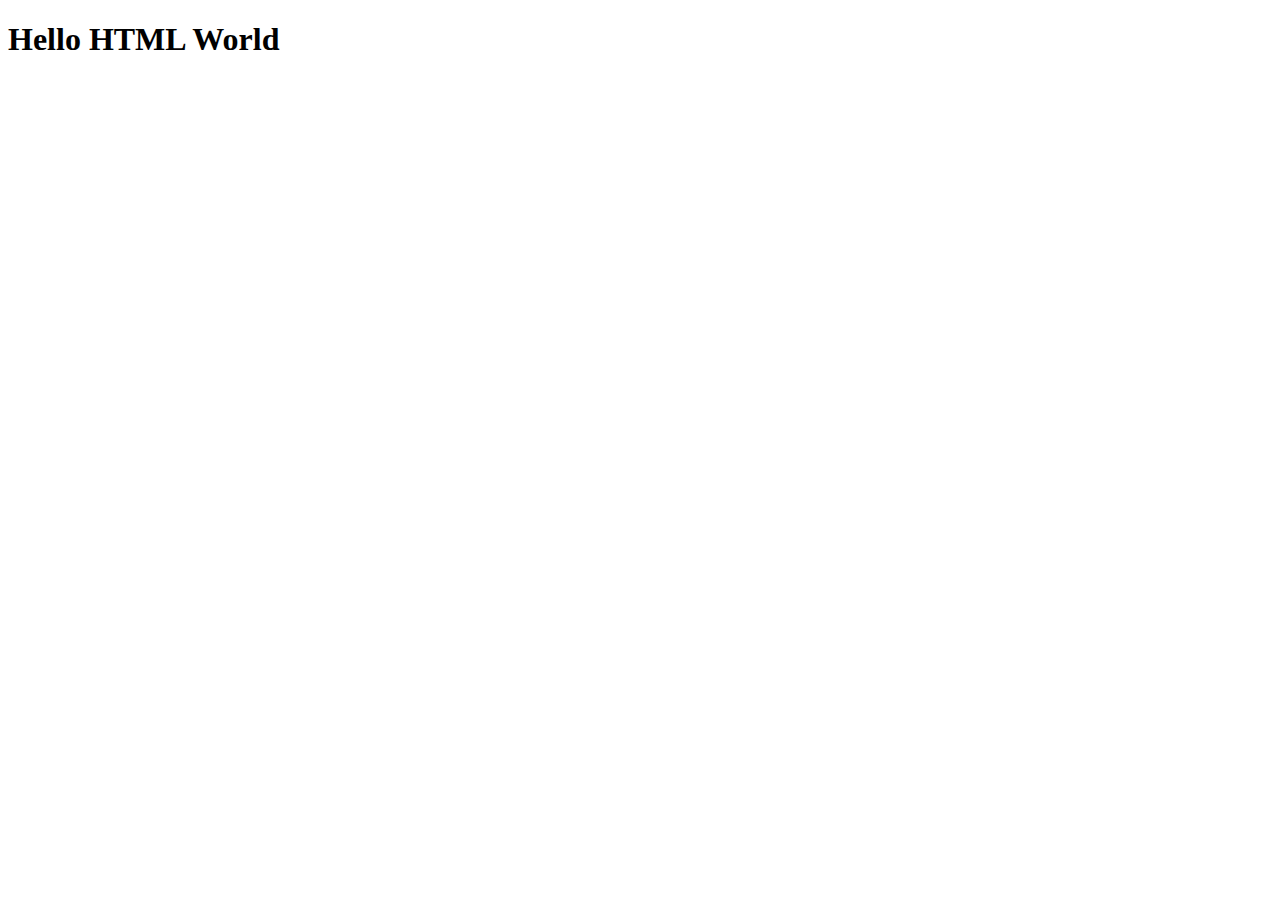
==== index.html @ bc9a4da4 "added index.html" ====
<!DOCTYPE html>
<html lang="en">
<head>
    <meta charset="UTF-8">
    <meta http-equiv="X-UA-Compatible" content="IE=edge">
    <meta name="viewport" content="width=device-width, initial-scale=1.0">
    <title>Document</title>
</head>
<body>
    <h1>Hello HTML World</h1>
</body>
</html>
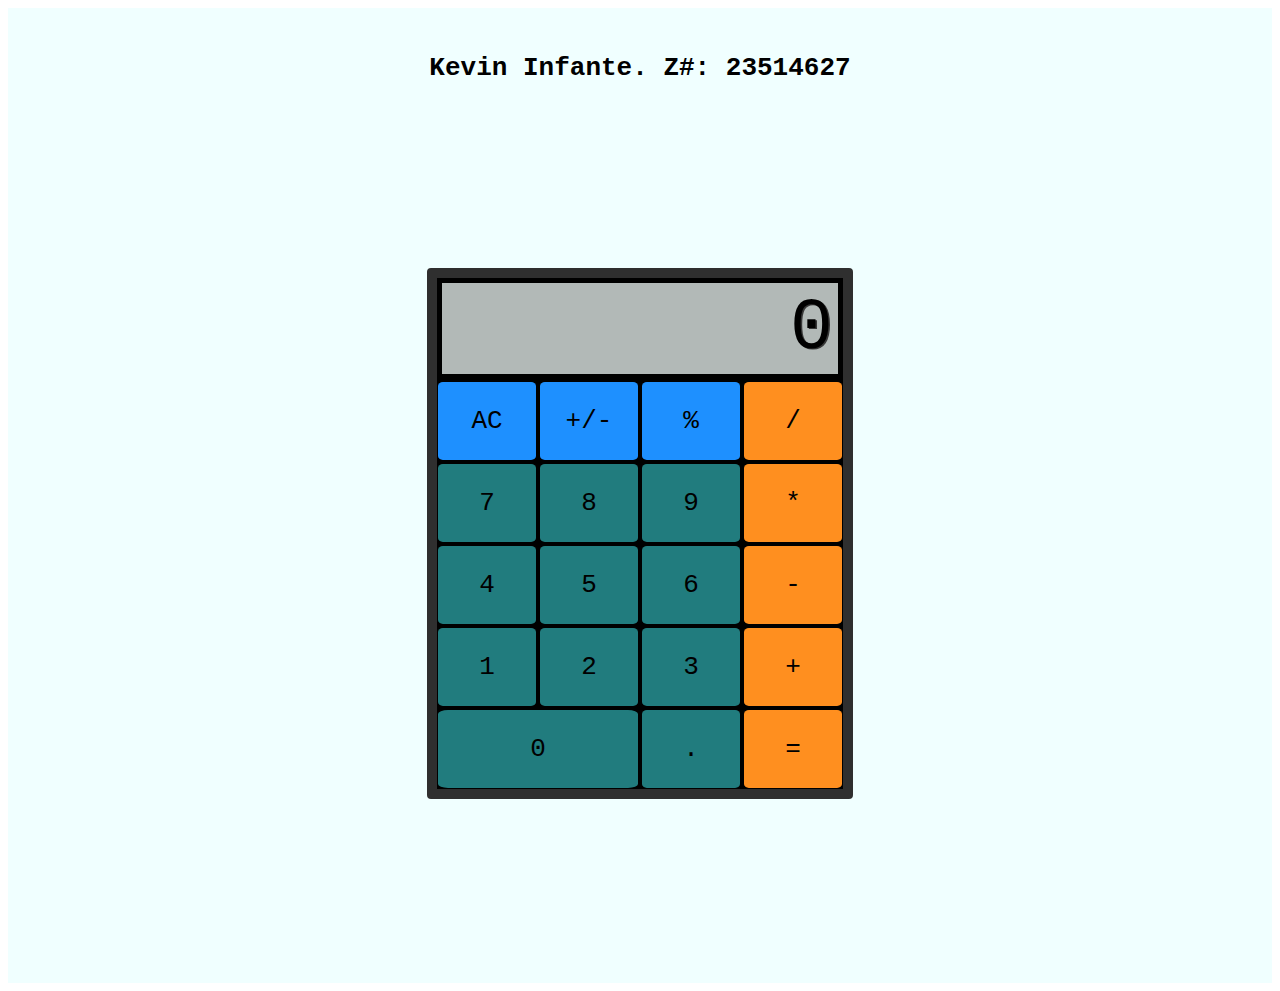
==== commit 4d33cef3: "added calculator files" ====
--- a/index.html
+++ b/index.html
@@ -1,4 +1,4 @@
-<!DOCTYPE html>
+<!-- <!DOCTYPE html>
 <html lang="en">
 <head>
     <meta charset="UTF-8">
@@ -9,4 +9,41 @@
 <body>
     <h1>Hello HTML World</h1>
 </body>
-</html>+</html> -->
+<!DOCTYPE html>
+<!-- saved from url=(0038)https://mrbuddh4.github.io/calculator/ -->
+<html><head><meta http-equiv="Content-Type" content="text/html; charset=UTF-8">
+    
+    <meta name="calc ya later" content="width=device-width">
+    <title>CALC YA LATER</title>
+    <link href="styles/style.css" rel="stylesheet" type="text/css">
+    </head>
+    <body data-new-gr-c-s-check-loaded="14.1094.0" data-gr-ext-installed="">
+        <h1>Kevin Infante. Z#: 23514627</h1>
+        <main id="calc">
+            <div id="container">
+                <div id="display">66</div>
+                <button type="button" class="clear" value="clear" data-key="8">AC</button>
+                <button type="button" class="sign" value="sign" data-key="192">+/-</button>
+                <button type="button" class="percent" value="percent" data-key="80">%</button>
+                <button type="button" class="operator" value="/" data-key="68">/</button>
+                <button type="button" class="operand" value="7" data-key="55">7</button>
+                <button type="button" class="operand" value="8" data-key="56">8</button>
+                <button type="button" class="operand" value="9" data-key="57">9</button>
+                <button type="button" class="operator" value="*" data-key="88">*</button>
+                <button type="button" class="operand" value="4" data-key="52">4</button>
+                <button type="button" class="operand" value="5" data-key="53">5</button>
+                <button type="button" class="operand" value="6" data-key="54">6</button>
+                <button type="button" class="operator" value="-" data-key="173">-</button>
+                <button type="button" class="operand" value="1" data-key="49">1</button>
+                <button type="button" class="operand" value="2" data-key="50">2</button>
+                <button type="button" class="operand" value="3" data-key="51">3</button>
+                <button type="button" class="operator" value="+" data-key="61">+</button>
+                <button type="button" id="zero" class="operand" value="0" data-key="48">0</button>
+                <button type="button" class="decimal" value="." data-key="190">.</button>
+                <button type="button" class="equals" value="=" data-key="69">=</button>
+            </div>  
+        </main>
+    <script src="scripts/script.js"></script>
+    
+</body><grammarly-desktop-integration data-grammarly-shadow-root="true"></grammarly-desktop-integration></html>--- a/styles/style.css
+++ b/styles/style.css
@@ -0,0 +1,117 @@
+html {
+    text-align: center;
+    font-family: monospace;
+}
+
+h1{
+    background-color: azure;
+    margin-top:0;
+    margin-bottom:0;
+    padding-top:5vh;
+}
+
+#calc {
+    display: flex;
+    min-height: 95vh;
+    justify-content: center;
+    align-content: center;
+    align-items: center;
+    height: 100vh;
+    overflow: hidden;
+    background-color: azure;
+}
+
+#container {
+    background-color: black;
+    border: 10px solid rgba(47,47,47,1);
+    border-radius: 4px;
+    display: grid;
+    grid-template-columns: repeat(4, 100px);
+    grid-template-rows: minmax(100px, auto) repeat(5, 80px);
+    gap: 2px;
+}
+
+#display {
+    grid-column: 1 / -1;
+    background-color: #b2b9b7;
+    display: flex;
+    flex-direction: column;
+    justify-content: space-around;
+    align-items: flex-end;
+    padding: 5px;
+    font-size: 5.5em;
+    font-weight: initial;
+    text-shadow: 1.3px 1.3px #383838;
+    margin: 5px;
+}
+
+button {
+    margin: 1px;
+    border-radius: 5%;
+    border: none;
+    font-weight: initial;
+    font-size: 2em;
+    font-family: monospace;
+    color: black;
+}
+
+
+#zero {
+    grid-column: span 2;
+}
+
+.operator {
+    background-color: #FF8F1F;    
+}
+
+.operator:focus {
+    background-color: #ffc183;
+}
+
+.equals {
+    background-color: #FF8F1F;
+}
+
+.equals:active {
+    background-color: #ffc183;
+}
+
+.operand {
+    background-color: #217C7E;
+}
+
+.operand:active {
+    background-color: #33b9bb;
+}
+
+.decimal {
+    background-color: #217C7E;
+}
+
+.decimal:active {
+    background-color: #33b9bb;
+}
+
+.clear {
+    background-color: dodgerblue;
+}
+
+.clear:active {
+    background-color: rgb(123, 189, 255);
+}
+
+.sign {
+    background-color: dodgerblue;
+}
+
+.sign:active {
+    background-color: rgb(123, 189, 255);
+}
+
+.percent {
+    background-color: dodgerblue;
+}
+
+.percent:active {
+    background-color: rgb(123, 189, 255);
+}
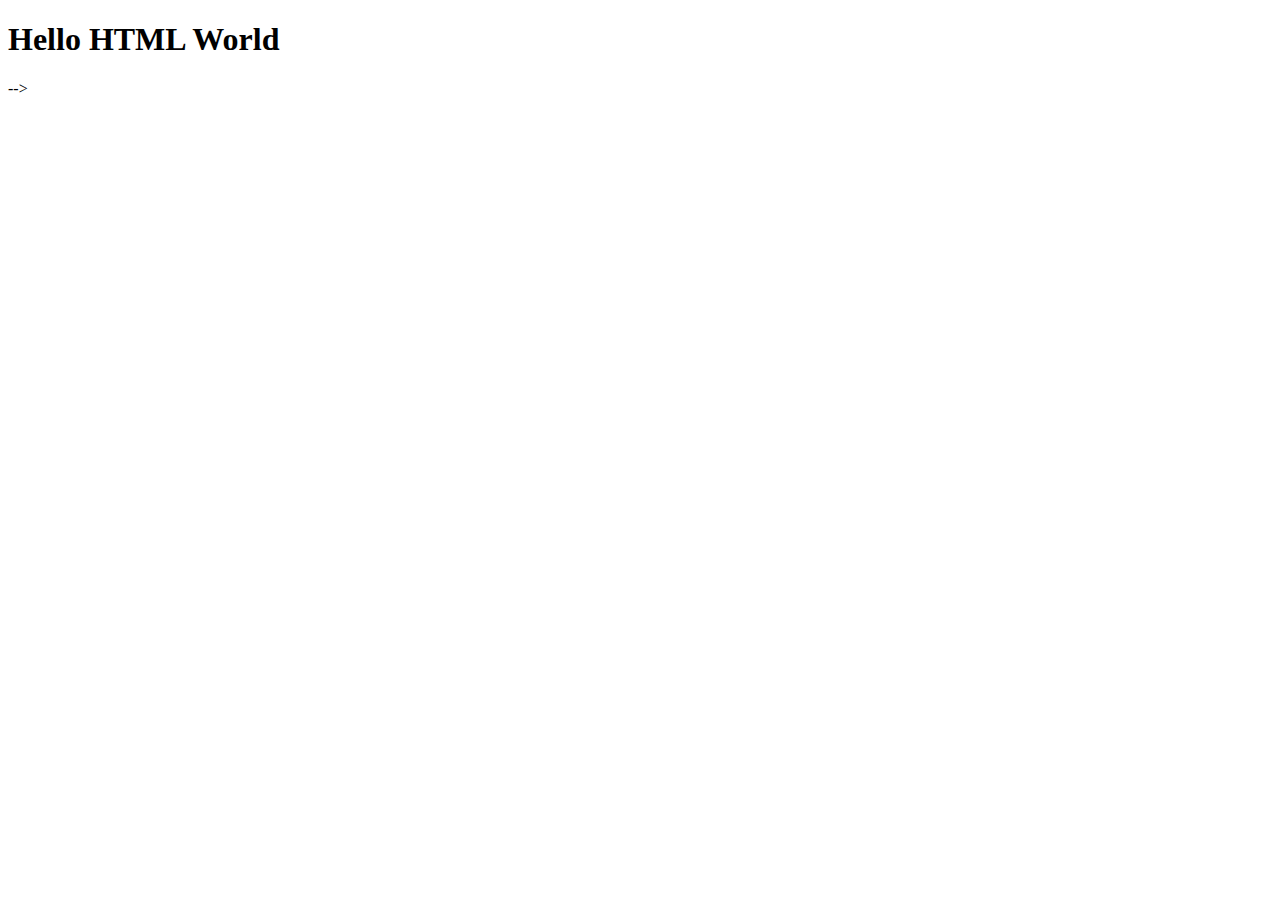
==== commit 38ab2914: "now including index.html and calc ya later.html" ====
--- a/index.html
+++ b/index.html
@@ -1,4 +1,4 @@
-<!-- <!DOCTYPE html>
+<!DOCTYPE html>
 <html lang="en">
 <head>
     <meta charset="UTF-8">
@@ -9,41 +9,4 @@
 <body>
     <h1>Hello HTML World</h1>
 </body>
-</html> -->
-<!DOCTYPE html>
-<!-- saved from url=(0038)https://mrbuddh4.github.io/calculator/ -->
-<html><head><meta http-equiv="Content-Type" content="text/html; charset=UTF-8">
-    
-    <meta name="calc ya later" content="width=device-width">
-    <title>CALC YA LATER</title>
-    <link href="styles/style.css" rel="stylesheet" type="text/css">
-    </head>
-    <body data-new-gr-c-s-check-loaded="14.1094.0" data-gr-ext-installed="">
-        <h1>Kevin Infante. Z#: 23514627</h1>
-        <main id="calc">
-            <div id="container">
-                <div id="display">66</div>
-                <button type="button" class="clear" value="clear" data-key="8">AC</button>
-                <button type="button" class="sign" value="sign" data-key="192">+/-</button>
-                <button type="button" class="percent" value="percent" data-key="80">%</button>
-                <button type="button" class="operator" value="/" data-key="68">/</button>
-                <button type="button" class="operand" value="7" data-key="55">7</button>
-                <button type="button" class="operand" value="8" data-key="56">8</button>
-                <button type="button" class="operand" value="9" data-key="57">9</button>
-                <button type="button" class="operator" value="*" data-key="88">*</button>
-                <button type="button" class="operand" value="4" data-key="52">4</button>
-                <button type="button" class="operand" value="5" data-key="53">5</button>
-                <button type="button" class="operand" value="6" data-key="54">6</button>
-                <button type="button" class="operator" value="-" data-key="173">-</button>
-                <button type="button" class="operand" value="1" data-key="49">1</button>
-                <button type="button" class="operand" value="2" data-key="50">2</button>
-                <button type="button" class="operand" value="3" data-key="51">3</button>
-                <button type="button" class="operator" value="+" data-key="61">+</button>
-                <button type="button" id="zero" class="operand" value="0" data-key="48">0</button>
-                <button type="button" class="decimal" value="." data-key="190">.</button>
-                <button type="button" class="equals" value="=" data-key="69">=</button>
-            </div>  
-        </main>
-    <script src="scripts/script.js"></script>
-    
-</body><grammarly-desktop-integration data-grammarly-shadow-root="true"></grammarly-desktop-integration></html>+</html> -->